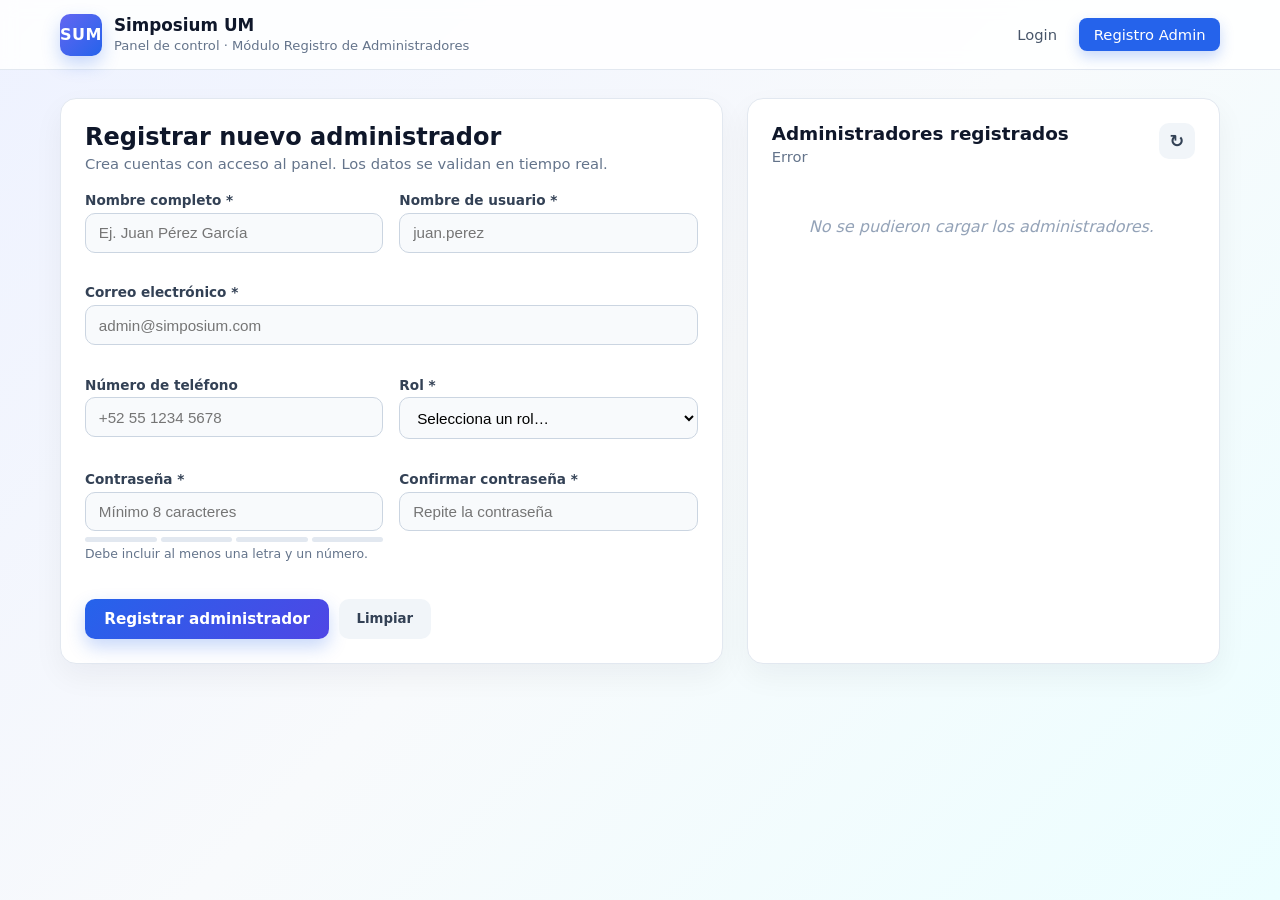
==== src/main/resources/static/registro-admin/index.html @ ded3c6bc "feat: agregar módulo de registro de administradores - Entidad Administrador con campos: nombre compl" ====
<!DOCTYPE html>
<html lang="es">
<head>
  <meta charset="UTF-8" />
  <meta name="viewport" content="width=device-width, initial-scale=1.0" />
  <title>Registro de Administrador · Simposium UM</title>
  <link rel="stylesheet" href="styles.css" />
</head>
<body>
  <header class="topbar">
    <div class="topbar-inner">
      <div class="brand">
        <span class="brand-logo">SUM</span>
        <div class="brand-text">
          <strong>Simposium UM</strong>
          <span>Panel de control · Módulo Registro de Administradores</span>
        </div>
      </div>
      <nav class="topnav">
        <a href="/login-demo/">Login</a>
        <a class="active" href="/registro-admin/">Registro Admin</a>
      </nav>
    </div>
  </header>

  <main class="layout">
    <!-- Columna izquierda: formulario -->
    <section class="panel form-panel">
      <header class="panel-header">
        <div>
          <h1>Registrar nuevo administrador</h1>
          <p class="subtitle">
            Crea cuentas con acceso al panel. Los datos se validan en
            tiempo real.
          </p>
        </div>
      </header>

      <form id="form-registro" novalidate>
        <div class="grid">
          <div class="field">
            <label for="nombreCompleto">Nombre completo *</label>
            <input id="nombreCompleto" name="nombreCompleto"
                   type="text" placeholder="Ej. Juan Pérez García" required />
            <small class="error" data-error-for="nombreCompleto"></small>
          </div>

          <div class="field">
            <label for="nombreUsuario">Nombre de usuario *</label>
            <input id="nombreUsuario" name="nombreUsuario"
                   type="text" placeholder="juan.perez" required />
            <small class="error" data-error-for="nombreUsuario"></small>
          </div>

          <div class="field field-wide">
            <label for="correoElectronico">Correo electrónico *</label>
            <input id="correoElectronico" name="correoElectronico"
                   type="email" placeholder="admin@simposium.com" required />
            <small class="error" data-error-for="correoElectronico"></small>
          </div>

          <div class="field">
            <label for="numeroTelefono">Número de teléfono</label>
            <input id="numeroTelefono" name="numeroTelefono"
                   type="tel" placeholder="+52 55 1234 5678" />
            <small class="error" data-error-for="numeroTelefono"></small>
          </div>

          <div class="field">
            <label for="rolAdministrador">Rol *</label>
            <select id="rolAdministrador" name="rolAdministrador" required>
              <option value="">Selecciona un rol…</option>
              <option value="ADMIN">Administrador</option>
              <option value="SUPER_ADMIN">Super administrador</option>
            </select>
            <small class="error" data-error-for="rolAdministrador"></small>
          </div>

          <div class="field">
            <label for="contrasena">Contraseña *</label>
            <input id="contrasena" name="contrasena"
                   type="password" placeholder="Mínimo 8 caracteres"
                   required autocomplete="new-password" />
            <div class="strength" id="strength">
              <span></span><span></span><span></span><span></span>
            </div>
            <small class="hint">Debe incluir al menos una letra y un número.</small>
            <small class="error" data-error-for="contrasena"></small>
          </div>

          <div class="field">
            <label for="confirmarContrasena">Confirmar contraseña *</label>
            <input id="confirmarContrasena" name="confirmarContrasena"
                   type="password" placeholder="Repite la contraseña"
                   required autocomplete="new-password" />
            <small class="error" data-error-for="confirmarContrasena"></small>
          </div>
        </div>

        <div class="actions">
          <button type="submit" class="btn-primary" id="btn-registrar">
            <span>Registrar administrador</span>
          </button>
          <button type="reset" class="btn-ghost">Limpiar</button>
        </div>

        <div id="mensaje" class="mensaje" role="status" aria-live="polite"></div>
      </form>
    </section>

    <!-- Columna derecha: lista de admins -->
    <aside class="panel list-panel">
      <header class="panel-header">
        <div>
          <h2>Administradores registrados</h2>
          <p class="subtitle" id="contador-admins">Cargando…</p>
        </div>
        <button class="btn-icon" id="btn-recargar" title="Recargar">
          ↻
        </button>
      </header>

      <div class="list" id="lista-admins">
        <div class="empty">Sin administradores registrados.</div>
      </div>
    </aside>
  </main>

  <!-- Modal editar -->
  <div class="modal-backdrop hidden" id="modal-editar">
    <div class="modal">
      <header>
        <h3>Editar administrador</h3>
        <button class="btn-icon" id="modal-cerrar">✕</button>
      </header>
      <form id="form-editar">
        <input type="hidden" id="edit-id" />
        <div class="field">
          <label>Nombre completo</label>
          <input id="edit-nombre" type="text" />
        </div>
        <div class="field">
          <label>Correo electrónico</label>
          <input id="edit-correo" type="email" />
        </div>
        <div class="field">
          <label>Teléfono</label>
          <input id="edit-telefono" type="tel" />
        </div>
        <div class="field">
          <label>Rol</label>
          <select id="edit-rol">
            <option value="ADMIN">Administrador</option>
            <option value="SUPER_ADMIN">Super administrador</option>
          </select>
        </div>
        <div class="field check">
          <input type="checkbox" id="edit-activo" />
          <label for="edit-activo">Cuenta activa</label>
        </div>
        <div class="actions">
          <button type="submit" class="btn-primary">Guardar cambios</button>
          <button type="button" class="btn-ghost" id="modal-cancelar">Cancelar</button>
        </div>
        <div id="mensaje-editar" class="mensaje"></div>
      </form>
    </div>
  </div>

  <script src="app.js"></script>
</body>
</html>
---- src/main/resources/static/registro-admin/styles.css ----
/* ============= Reset & base ============= */
* { box-sizing: border-box; }
html, body { margin: 0; padding: 0; }
body {
  font-family: 'Inter', system-ui, -apple-system, Segoe UI, Roboto, sans-serif;
  background: linear-gradient(135deg, #eef2ff 0%, #f8fafc 50%, #ecfeff 100%);
  color: #0f172a;
  min-height: 100vh;
}

a { color: inherit; }

/* ============= Topbar ============= */
.topbar {
  background: rgba(255, 255, 255, 0.85);
  backdrop-filter: blur(8px);
  border-bottom: 1px solid #e2e8f0;
  position: sticky; top: 0; z-index: 50;
}
.topbar-inner {
  max-width: 1200px;
  margin: 0 auto;
  padding: 0.85rem 1.25rem;
  display: flex;
  align-items: center;
  justify-content: space-between;
  gap: 1rem;
}
.brand { display: flex; align-items: center; gap: 0.75rem; }
.brand-logo {
  width: 42px; height: 42px;
  background: linear-gradient(135deg, #6366f1, #2563eb);
  color: #fff;
  border-radius: 10px;
  display: grid; place-items: center;
  font-weight: 800; letter-spacing: 0.5px;
  box-shadow: 0 8px 18px rgba(37, 99, 235, 0.25);
}
.brand-text strong { display: block; font-size: 1.05rem; }
.brand-text span { font-size: 0.82rem; color: #64748b; }
.topnav { display: flex; gap: 0.5rem; }
.topnav a {
  text-decoration: none;
  color: #475569;
  padding: 0.5rem 0.9rem;
  border-radius: 8px;
  font-size: 0.92rem;
  font-weight: 500;
}
.topnav a:hover { background: #f1f5f9; color: #0f172a; }
.topnav a.active {
  background: #2563eb; color: #fff;
  box-shadow: 0 6px 14px rgba(37, 99, 235, 0.25);
}

/* ============= Layout ============= */
.layout {
  max-width: 1200px;
  margin: 1.75rem auto;
  padding: 0 1.25rem;
  display: grid;
  grid-template-columns: 1.4fr 1fr;
  gap: 1.5rem;
}
@media (max-width: 960px) {
  .layout { grid-template-columns: 1fr; }
}

.panel {
  background: #fff;
  border: 1px solid #e2e8f0;
  border-radius: 16px;
  padding: 1.5rem;
  box-shadow: 0 12px 30px rgba(15, 23, 42, 0.05);
}

.panel-header {
  display: flex;
  align-items: flex-start;
  justify-content: space-between;
  gap: 1rem;
  margin-bottom: 1.25rem;
}
.panel-header h1, .panel-header h2 { margin: 0 0 0.25rem; }
.panel-header h1 { font-size: 1.5rem; }
.panel-header h2 { font-size: 1.15rem; }
.subtitle { color: #64748b; margin: 0; font-size: 0.92rem; }

/* ============= Form ============= */
.grid {
  display: grid;
  grid-template-columns: 1fr 1fr;
  gap: 0.9rem 1rem;
}
.field { display: flex; flex-direction: column; }
.field-wide { grid-column: 1 / -1; }
.field.check { flex-direction: row; align-items: center; gap: 0.5rem; }

label {
  font-size: 0.85rem;
  font-weight: 600;
  color: #334155;
  margin-bottom: 0.3rem;
}

input[type="text"], input[type="email"], input[type="password"],
input[type="tel"], select {
  width: 100%;
  padding: 0.65rem 0.8rem;
  border: 1px solid #cbd5e1;
  border-radius: 10px;
  background: #f8fafc;
  font-size: 0.95rem;
  transition: all 0.15s ease;
}
input:focus, select:focus {
  outline: none;
  border-color: #2563eb;
  background: #fff;
  box-shadow: 0 0 0 4px rgba(37, 99, 235, 0.15);
}

.field.invalid input, .field.invalid select {
  border-color: #ef4444;
  background: #fef2f2;
}

.hint { color: #64748b; font-size: 0.78rem; margin-top: 0.25rem; }
.error {
  color: #dc2626;
  font-size: 0.78rem;
  margin-top: 0.3rem;
  min-height: 1em;
}

.strength {
  display: flex;
  gap: 4px;
  margin-top: 6px;
}
.strength span {
  flex: 1;
  height: 5px;
  background: #e2e8f0;
  border-radius: 4px;
  transition: background 0.2s ease;
}
.strength.s1 span:nth-child(1) { background: #ef4444; }
.strength.s2 span:nth-child(-n+2) { background: #f59e0b; }
.strength.s3 span:nth-child(-n+3) { background: #22c55e; }
.strength.s4 span { background: #16a34a; }

/* ============= Actions / Buttons ============= */
.actions {
  display: flex;
  gap: 0.6rem;
  margin-top: 1.25rem;
  flex-wrap: wrap;
}
.btn-primary, .btn-ghost, .btn-icon, .btn-danger {
  font-family: inherit;
  font-weight: 600;
  cursor: pointer;
  border-radius: 10px;
  transition: all 0.15s ease;
  border: none;
}
.btn-primary {
  background: linear-gradient(135deg, #2563eb, #4f46e5);
  color: #fff;
  padding: 0.7rem 1.2rem;
  font-size: 0.95rem;
  box-shadow: 0 8px 18px rgba(37, 99, 235, 0.25);
}
.btn-primary:hover { transform: translateY(-1px); box-shadow: 0 12px 22px rgba(37, 99, 235, 0.32); }
.btn-primary:disabled { opacity: 0.6; cursor: not-allowed; transform: none; }
.btn-ghost {
  background: #f1f5f9; color: #334155;
  padding: 0.7rem 1.1rem;
}
.btn-ghost:hover { background: #e2e8f0; }
.btn-icon {
  background: #f1f5f9;
  width: 36px; height: 36px;
  display: grid; place-items: center;
  font-size: 1.1rem;
  color: #334155;
}
.btn-icon:hover { background: #e2e8f0; }
.btn-danger {
  background: #fee2e2; color: #b91c1c;
  padding: 0.4rem 0.7rem;
  font-size: 0.8rem;
}
.btn-danger:hover { background: #fecaca; }

/* ============= Mensaje ============= */
.mensaje {
  margin-top: 1rem;
  padding: 0.7rem 0.9rem;
  border-radius: 10px;
  font-size: 0.9rem;
  font-weight: 500;
  display: none;
}
.mensaje.ok { display: block; background: #ecfdf5; color: #047857; border: 1px solid #a7f3d0; }
.mensaje.err { display: block; background: #fef2f2; color: #b91c1c; border: 1px solid #fecaca; }

/* ============= Lista de admins ============= */
.list { display: flex; flex-direction: column; gap: 0.6rem; max-height: 540px; overflow-y: auto; padding-right: 4px; }
.list::-webkit-scrollbar { width: 6px; }
.list::-webkit-scrollbar-thumb { background: #cbd5e1; border-radius: 3px; }
.empty {
  text-align: center;
  color: #94a3b8;
  padding: 2rem 1rem;
  font-style: italic;
}
.admin-card {
  border: 1px solid #e2e8f0;
  border-radius: 12px;
  padding: 0.85rem 1rem;
  display: flex;
  align-items: center;
  gap: 0.85rem;
  transition: all 0.15s ease;
}
.admin-card:hover {
  border-color: #c7d2fe;
  background: #fafbff;
  transform: translateX(2px);
}
.avatar {
  width: 42px; height: 42px;
  border-radius: 50%;
  background: linear-gradient(135deg, #6366f1, #2563eb);
  color: #fff;
  display: grid; place-items: center;
  font-weight: 700;
  flex-shrink: 0;
}
.admin-card .info { flex: 1; min-width: 0; }
.admin-card .info .nombre {
  font-weight: 600;
  color: #0f172a;
  white-space: nowrap; overflow: hidden; text-overflow: ellipsis;
}
.admin-card .info .meta {
  font-size: 0.78rem; color: #64748b;
  white-space: nowrap; overflow: hidden; text-overflow: ellipsis;
}
.badge {
  font-size: 0.7rem;
  font-weight: 700;
  padding: 0.2rem 0.55rem;
  border-radius: 999px;
  text-transform: uppercase;
  letter-spacing: 0.4px;
}
.badge.super { background: #fef3c7; color: #92400e; }
.badge.admin { background: #dbeafe; color: #1e40af; }
.badge.inactivo { background: #f1f5f9; color: #64748b; }

.card-actions { display: flex; gap: 0.35rem; flex-shrink: 0; }

/* ============= Modal ============= */
.modal-backdrop {
  position: fixed; inset: 0;
  background: rgba(15, 23, 42, 0.55);
  display: grid; place-items: center;
  z-index: 100;
  padding: 1rem;
}
.modal-backdrop.hidden { display: none; }
.modal {
  background: #fff;
  border-radius: 16px;
  padding: 1.5rem;
  width: 100%;
  max-width: 480px;
  box-shadow: 0 24px 48px rgba(15, 23, 42, 0.25);
}
.modal header {
  display: flex; justify-content: space-between; align-items: center;
  margin-bottom: 1rem;
}
.modal header h3 { margin: 0; }
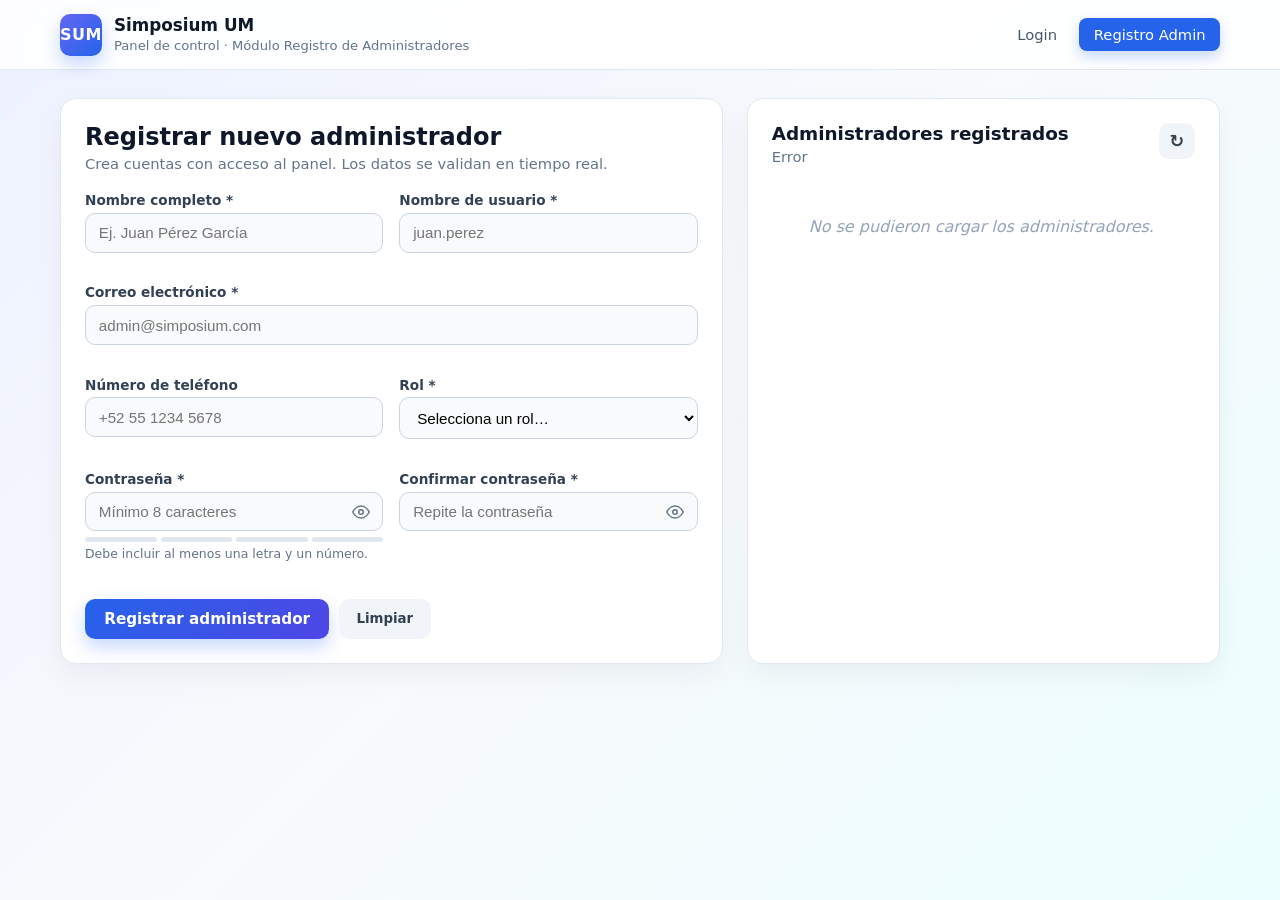
==== commit 59dd66c8: "feat: agregar toggle mostrar/ocultar contraseña en formulario de registro" ====
--- a/src/main/resources/static/registro-admin/index.html
+++ b/src/main/resources/static/registro-admin/index.html
@@ -78,9 +78,15 @@
 
           <div class="field">
             <label for="contrasena">Contraseña *</label>
-            <input id="contrasena" name="contrasena"
-                   type="password" placeholder="Mínimo 8 caracteres"
-                   required autocomplete="new-password" />
+            <div class="input-password-wrap">
+              <input id="contrasena" name="contrasena"
+                     type="password" placeholder="Mínimo 8 caracteres"
+                     required autocomplete="new-password" />
+              <button type="button" class="toggle-pass" data-target="contrasena" title="Mostrar/ocultar contraseña" aria-label="Mostrar contraseña">
+                <svg class="eye-icon" xmlns="http://www.w3.org/2000/svg" viewBox="0 0 24 24" fill="none" stroke="currentColor" stroke-width="2" stroke-linecap="round" stroke-linejoin="round"><path d="M1 12s4-8 11-8 11 8 11 8-4 8-11 8-11-8-11-8z"/><circle cx="12" cy="12" r="3"/></svg>
+                <svg class="eye-off-icon" xmlns="http://www.w3.org/2000/svg" viewBox="0 0 24 24" fill="none" stroke="currentColor" stroke-width="2" stroke-linecap="round" stroke-linejoin="round" style="display:none"><path d="M17.94 17.94A10.07 10.07 0 0 1 12 20c-7 0-11-8-11-8a18.45 18.45 0 0 1 5.06-5.94"/><path d="M9.9 4.24A9.12 9.12 0 0 1 12 4c7 0 11 8 11 8a18.5 18.5 0 0 1-2.16 3.19"/><line x1="1" y1="1" x2="23" y2="23"/></svg>
+              </button>
+            </div>
             <div class="strength" id="strength">
               <span></span><span></span><span></span><span></span>
             </div>
@@ -90,9 +96,15 @@
 
           <div class="field">
             <label for="confirmarContrasena">Confirmar contraseña *</label>
-            <input id="confirmarContrasena" name="confirmarContrasena"
-                   type="password" placeholder="Repite la contraseña"
-                   required autocomplete="new-password" />
+            <div class="input-password-wrap">
+              <input id="confirmarContrasena" name="confirmarContrasena"
+                     type="password" placeholder="Repite la contraseña"
+                     required autocomplete="new-password" />
+              <button type="button" class="toggle-pass" data-target="confirmarContrasena" title="Mostrar/ocultar contraseña" aria-label="Mostrar contraseña">
+                <svg class="eye-icon" xmlns="http://www.w3.org/2000/svg" viewBox="0 0 24 24" fill="none" stroke="currentColor" stroke-width="2" stroke-linecap="round" stroke-linejoin="round"><path d="M1 12s4-8 11-8 11 8 11 8-4 8-11 8-11-8-11-8z"/><circle cx="12" cy="12" r="3"/></svg>
+                <svg class="eye-off-icon" xmlns="http://www.w3.org/2000/svg" viewBox="0 0 24 24" fill="none" stroke="currentColor" stroke-width="2" stroke-linecap="round" stroke-linejoin="round" style="display:none"><path d="M17.94 17.94A10.07 10.07 0 0 1 12 20c-7 0-11-8-11-8a18.45 18.45 0 0 1 5.06-5.94"/><path d="M9.9 4.24A9.12 9.12 0 0 1 12 4c7 0 11 8 11 8a18.5 18.5 0 0 1-2.16 3.19"/><line x1="1" y1="1" x2="23" y2="23"/></svg>
+              </button>
+            </div>
             <small class="error" data-error-for="confirmarContrasena"></small>
           </div>
         </div>
--- a/src/main/resources/static/registro-admin/styles.css
+++ b/src/main/resources/static/registro-admin/styles.css
@@ -96,6 +96,31 @@
 .field-wide { grid-column: 1 / -1; }
 .field.check { flex-direction: row; align-items: center; gap: 0.5rem; }
 
+.input-password-wrap {
+  position: relative;
+  display: flex;
+  align-items: center;
+}
+.input-password-wrap input[type="password"],
+.input-password-wrap input[type="text"] {
+  padding-right: 2.6rem;
+}
+.toggle-pass {
+  position: absolute;
+  right: 0.6rem;
+  background: none;
+  border: none;
+  cursor: pointer;
+  color: #64748b;
+  padding: 0.25rem;
+  display: flex;
+  align-items: center;
+  border-radius: 6px;
+  transition: color 0.15s;
+}
+.toggle-pass:hover { color: #2563eb; }
+.toggle-pass svg { width: 18px; height: 18px; }
+
 label {
   font-size: 0.85rem;
   font-weight: 600;
